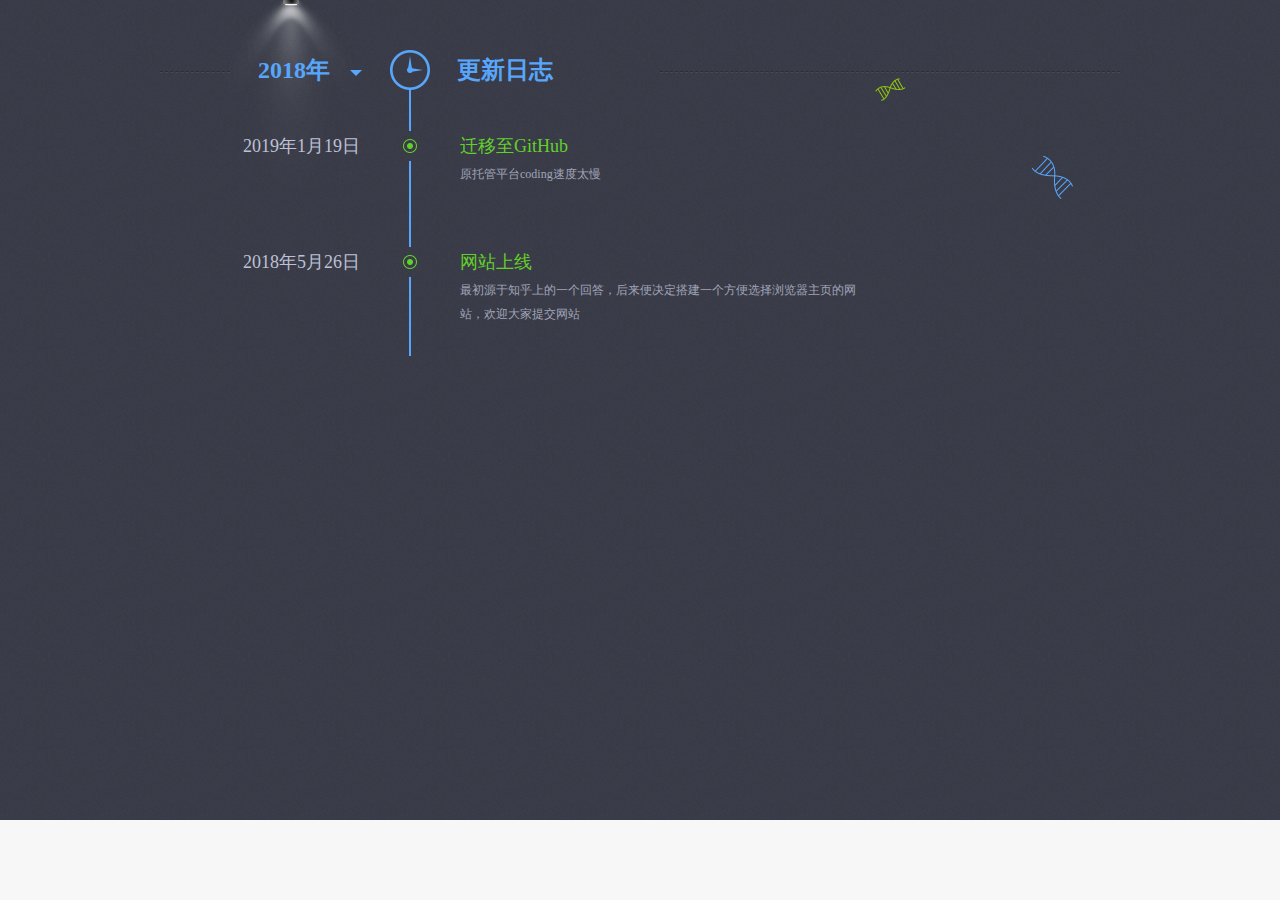
==== date/index.html @ fde7e815 "迁移至GitHub" ====
<!DOCTYPE html>
<html>
<head>
<meta http-equiv="Content-Type" content="text/html; charset=utf-8" />
<meta http-equiv="X-UA-Compatible" content="IE=edge" />
<title>关于选择主页</title>
<meta name="keywords" content="选择主页,更新日志"/>

<link href="style.css" rel="stylesheet" type="text/css" />
<link rel="icon" href="favicon.ico" type="image/x-icon" />
<link rel="shortcut icon" href="../logo.ico" type="image/x-icon" />

</head>
<body>
<div class="content">
	<div class="wrapper">
		<div class="light"><i></i></div>
		<hr class="line-left">
		<hr class="line-right">
		<div class="main">
			<h1 class="title">更新日志</h1>		
			<div class="year">
				<h2><a href="#">2018年<i></i></a></h2>
				<div class="list">
					<ul>
						<li class="cls">
							<p class="date">2019年1月19日</p>
							<p class="intro">迁移至GitHub</p>
							<p class="version">&nbsp;</p>
							<div class="more">
								<p>原托管平台coding速度太慢</p>
							</div>
						</li>
						<li class="cls">
							<p class="date">2018年5月26日</p>
							<p class="intro">网站上线</p>
							<p class="version">&nbsp;</p>
							<div class="more">
								<p>最初源于知乎上的一个回答，后来便决定搭建一个方便选择浏览器主页的网站，欢迎大家提交网站</p>
							</div>
						</li>
						<!--
						<li class="cls">
							<p class="date">1月19日</p>
							<p class="intro">AE博客 启用 百度MIP </p>
							<p class="version">&nbsp;</p>
							<div class="more">
								<p>机会总是给予先驱者，无视死亡率！</p>
							</div>
						</li>
						-->
					</ul>
				</div>
			</div>
												
		</div>
	</div>
</div>

<script type="text/javascript" src="http://apps.bdimg.com/libs/jquery/2.1.1/jquery.min.js"></script>
<script type="text/javascript">
$(".main .year .list").each(function(e, target){
	var $target=$(target),
	$ul = $target.find("ul");
	$target.height($ul.outerHeight()), $ul.css("position", "absolute");
}); 
$(".main .year>h2>a").click(function(e){
	e.preventDefault();
	$(this).parents(".year").toggleClass("close");
});
</script>
	
</body>
</html>
---- date/style.css ----
@charset "utf-8";
body{margin:0;font:12px/180% "微软雅黑","宋体";}
html,body{-webkit-text-size-adjust:none;background:#f7f7f7;}
div,form,input,textarea,p,ul,li,dl,dt,dd,h1,table,h2{padding:0;margin:0;}
li{list-style-type:none;}
ol,ul{list-style:none;}
input{vertical-align:middle;font-size:100%;}
img{vertical-align:top;border:0;}
em,i{font-style:normal;}
ul, li{list-style:none;}
a{text-decoration:none;}

hr{height:0;border-left:none;border-right:0;border-top:1px dashed #2d2f34;border-bottom:1px dashed #474954;}
a{color:#666;text-decoration:none;}
a:hover{color:#F60;text-decoration:underline;}
.clearfix{*zoom:1;}
.clearfix:before,.clearfix:after{display:table;content:"";}
.clearfix:after{clear:both;}

/* content */
.content{position:relative;width:1000px;margin:0 auto;}
.content{padding:50px 0;min-height:720px;background:#3a3c48 url("images/content-bg.png");width:100%;}
.content .wrapper{position:relative;background:url("images/release-bg.png") no-repeat right top;width:960px;margin:0 auto;}
.content .light{position:absolute;left:55px;top:-50px;width:152px;height:191px;background:url("images/light-top.png") no-repeat top center;}
.content .light i{position:absolute;width:100%;height:100%;top:0;background:url("images/light.png") no-repeat top center;}
.content .line-left{position:absolute;left:0;top:15px;width:70px;}
.content .line-right{position:absolute;right:0;top:15px;width:460px;}
.content .main{background:url("images/line-bg.png") repeat-y 249px 0;}
.content .main .title{position:absolute;line-height:40px;padding-left:67px;left:230px;top:0;color:#58a6fb;font-size:24px;background:url("images/clock.png") no-repeat left top;}
.content .main .year{position:relative;z-index:100;}
.content .main .year h2{height:40px;width:170px;padding-right:30px;font-size:24px;line-height:40px;text-align:right;}
.content .main .year h2 a{color:#58a6fb;}
.content .main .year h2 i{display:block;position:relative;height:0;width:0;left:190px;top:-20px;border-width:6px;border-style:solid;border-color:#59a7fb transparent transparent transparent;-webkit-transition:.5s;-moz-transition:.5s;-ms-transition:.5s;-o-transition:.5s;transition:.5s;-webkit-transform-origin:6px 3px;-moz-transform-origin:6px 3px;-ms-transform-origin:6px 3px;-o-transform-origin:6px 3px;transform-origin:6px 3px}
.content .main .year .list{margin:10px 0;position:relative;overflow:hidden;-webkit-transition:height 1s cubic-bezier(0.025,0.025,0.000,1.115),opacity 1s;-moz-transition:height 1s cubic-bezier(0.025,0.025,0.000,1.115),opacity 1s;-ms-transition:height 1s cubic-bezier(0.025,0.025,0.000,1.115),opacity 1s;-o-transition:height 1s cubic-bezier(0.025,0.025,0.000,1.115),opacity 1s;transition:height 1s cubic-bezier(0.025,0.025,0.000,1.115),opacity 1s}
.content .main .year .list ul{bottom:0;}
.content .main .year .list ul li{background:url("images/circle.png") no-repeat 235px 31px;padding:30px 0;color:#a1a4b8;}
.content .main .year .list ul li.highlight{background-image:url("images/circle-h.png");}
.cls{zoom:1;}
.cls:after{content:".";display:block;height:0;clear:both;visibility:hidden;}
.content .main .year .list ul li.highlight .date, .content .main .year .list ul li.highlight .intro{color:#ec6a13;}
.content .main .year .list ul li .date,.content .main .year .list ul li .version{float:left;display:block;clear:left;width:200px;line-height:24px;text-align:right}
.content .main .year .list ul li .date{font-size:18px;line-height:32px;color:#bec1d5}
.content .main .year .list ul li .intro, .content .main .year .list ul li .more{float:left;display:block;width:400px;margin-left:100px;line-height:24px;}
.content .main .year .list ul li .intro{font-size:18px;line-height:32px;color:#63d029;}
.content .wrapper:first-child .main .year.close h2 i{transform:rotate(-90deg);-webkit-transform:rotate(-90deg);-moz-transform:rotate(-90deg);-ms-transform:rotate(-90deg);-o-transform:rotate(-90deg)}
.content .wrapper:first-child .main .year.close .list{opacity:0;height:0!important;}
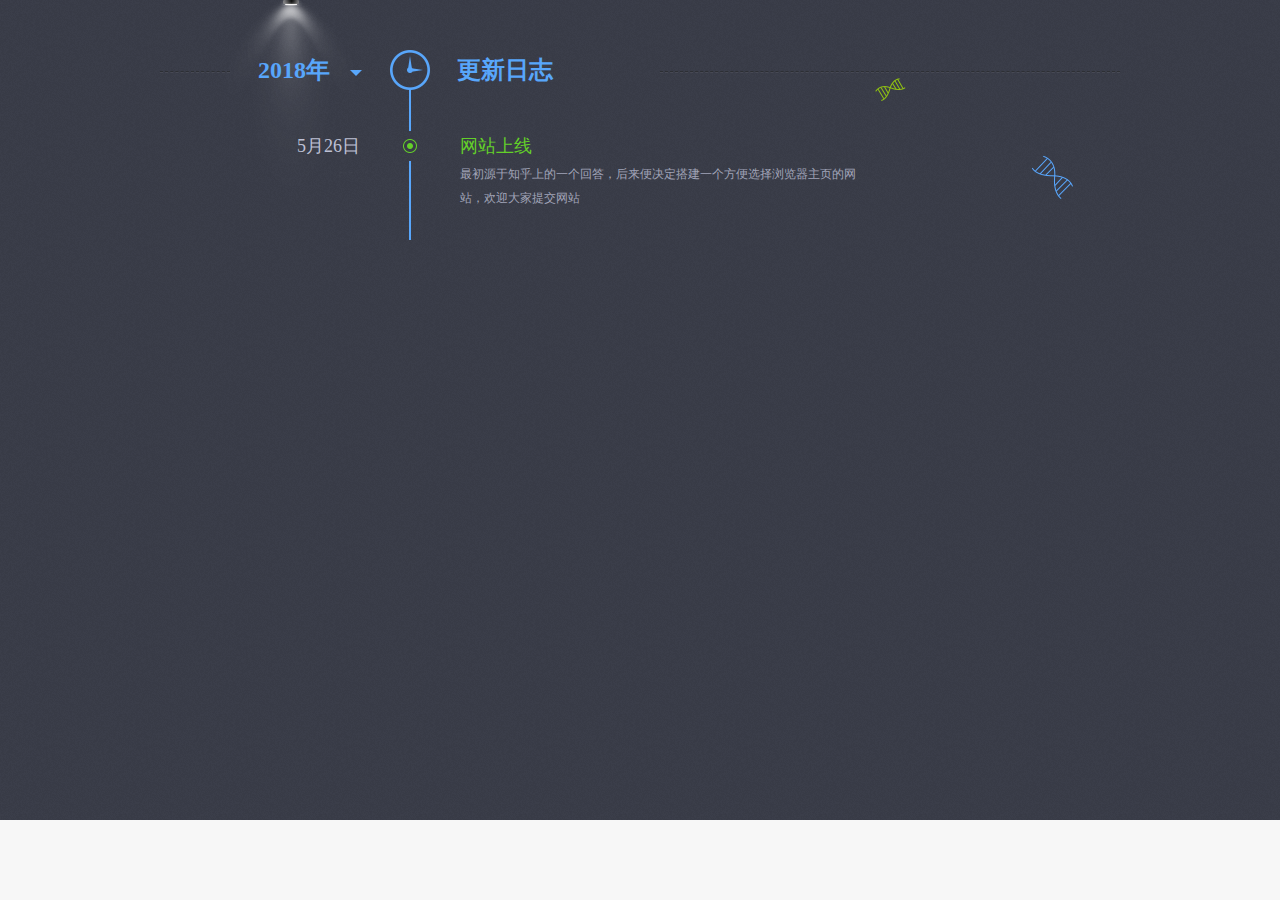
==== commit e4bfa41a: "上传新版" ====
--- a/date/index.html
+++ b/date/index.html
@@ -8,7 +8,7 @@
 
 <link href="style.css" rel="stylesheet" type="text/css" />
 <link rel="icon" href="favicon.ico" type="image/x-icon" />
-<link rel="shortcut icon" href="../logo.ico" type="image/x-icon" />
+<link rel="shortcut icon" href="https://coding.net/u/hi_xk/p/selectnavi/git/raw/master/logo.ico" type="image/x-icon" />
 
 </head>
 <body>
@@ -24,15 +24,7 @@
 				<div class="list">
 					<ul>
 						<li class="cls">
-							<p class="date">2019年1月19日</p>
-							<p class="intro">迁移至GitHub</p>
-							<p class="version">&nbsp;</p>
-							<div class="more">
-								<p>原托管平台coding速度太慢</p>
-							</div>
-						</li>
-						<li class="cls">
-							<p class="date">2018年5月26日</p>
+							<p class="date">5月26日</p>
 							<p class="intro">网站上线</p>
 							<p class="version">&nbsp;</p>
 							<div class="more">
